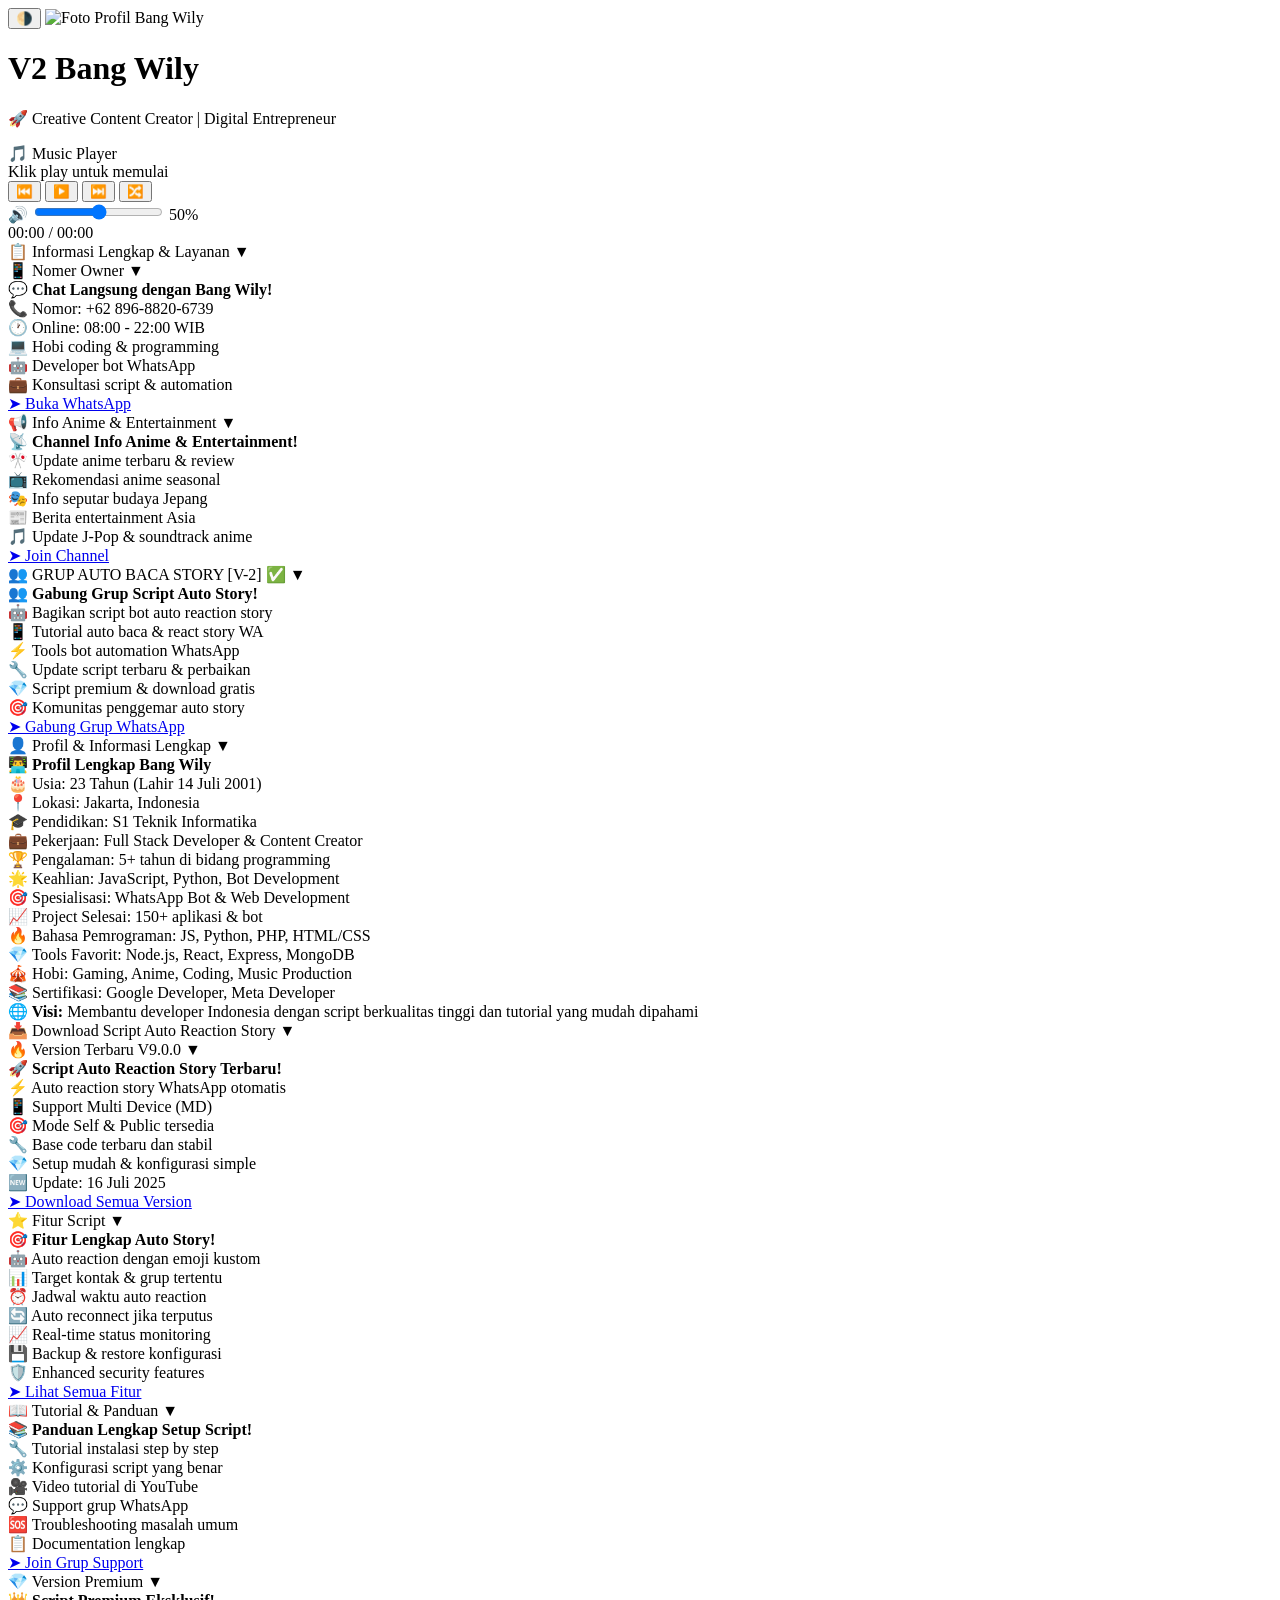
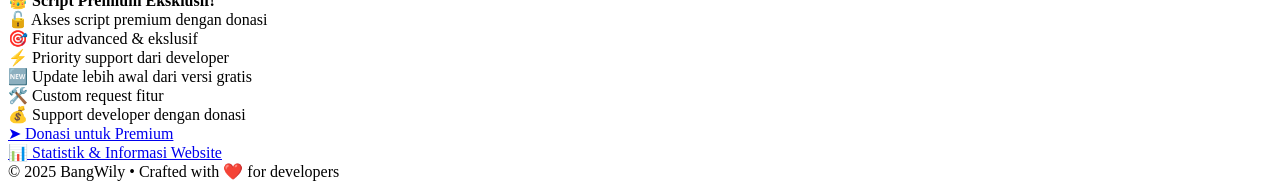
==== index.html @ 08a94387 "Add files via upload" ====
<!DOCTYPE html>
<html lang="id">
<head>
  <meta charset="UTF-8" />
  <meta name="viewport" content="width=device-width, initial-scale=1.0"/>
  <title>V2 BANG WILY</title>
  <link rel="icon" type="image/jpeg" href="https://files.catbox.moe/azbrp4.jpg">
  <link rel="shortcut icon" type="image/jpeg" href="https://files.catbox.moe/azbrp4.jpg">
  <link rel="stylesheet" href="style.css">
</head>
<body data-theme="dark">

  <div class="container">
    <button class="toggle-theme" onclick="toggleTheme()" aria-label="Toggle theme">🌗</button>

    <img src="https://files.catbox.moe/zrezka.jpg" alt="Foto Profil Bang Wily" class="profile" />
    <h1>V2 Bang Wily</h1>
    <p class="role">🚀 Creative Content Creator | Digital Entrepreneur</p>
    <div class="typing-text" id="typing"></div>

    <div class="music-player-content">
      <div class="music-info">
        <div class="track-name" id="track-name">🎵 Music Player</div>
        <div class="track-artist" id="track-artist">Klik play untuk memulai</div>
      </div>

      <div class="music-animation" id="music-animation">
        <div class="music-bar"></div>
        <div class="music-bar"></div>
        <div class="music-bar"></div>
        <div class="music-bar"></div>
        <div class="music-bar"></div>
      </div>

      <div class="music-controls">
        <button class="music-control-btn" onclick="previousTrack()" aria-label="Previous track">⏮️</button>
        <button class="music-btn" onclick="toggleMusic()" aria-label="Play/Pause">▶️</button>
        <button class="music-control-btn" onclick="nextTrack()" aria-label="Next track">⏭️</button>
        <button class="music-control-btn" onclick="toggleShuffle()" aria-label="Toggle shuffle">🔀</button>
      </div>

      <div class="volume-control">
        <div class="volume-container">
          <span class="volume-icon">🔊</span>
          <input type="range" class="volume-slider" id="volume-slider" min="0" max="100" value="50" aria-label="Volume control">
          <span class="volume-value" id="volume-value">50%</span>
        </div>
      </div>

      <div class="music-progress">
        <div class="progress-bar" id="progress-bar" aria-label="Music progress">
          <div class="progress-fill" id="progress-fill"></div>
        </div>
        <div class="music-time" id="music-time">00:00 / 00:00</div>
      </div>
    </div>

    <div class="main-spoiler-container">
      <div class="main-spoiler-header" onclick="toggleSpoiler('allinfo')">
        <span>📋 Informasi Lengkap & Layanan</span>
        <span class="spoiler-arrow" id="allinfo-arrow">▼</span>
      </div>
      <div class="spoiler-content" id="allinfo-content">
        <div class="sub-spoiler-grid">
          
          <div class="sub-spoiler-box" onclick="toggleSubSpoiler('whatsapp')">
            <div class="sub-spoiler-header">
              <span class="sub-spoiler-icon">📱</span>
              <span class="sub-spoiler-title">Nomer Owner</span>
              <span class="sub-spoiler-arrow" id="whatsapp-sub-arrow">▼</span>
            </div>
            <div class="sub-spoiler-content" id="whatsapp-sub-content">
              <div class="sub-spoiler-info">
                <strong>💬 Chat Langsung dengan Bang Wily!</strong><br>
                📞 Nomor: +62 896-8820-6739<br>
                🕐 Online: 08:00 - 22:00 WIB<br>
                💻 Hobi coding & programming<br>
                🤖 Developer bot WhatsApp<br>
                💼 Konsultasi script & automation<br>
                <a href="https://wa.me/6289688206739" target="_blank" class="sub-button">➤ Buka WhatsApp</a>
              </div>
            </div>
          </div>

          <div class="sub-spoiler-box" onclick="toggleSubSpoiler('wachannel')">
            <div class="sub-spoiler-header">
              <span class="sub-spoiler-icon">📢</span>
              <span class="sub-spoiler-title">Info Anime & Entertainment</span>
              <span class="sub-spoiler-arrow" id="wachannel-sub-arrow">▼</span>
            </div>
            <div class="sub-spoiler-content" id="wachannel-sub-content">
              <div class="sub-spoiler-info">
                <strong>📡 Channel Info Anime & Entertainment!</strong><br>
                🎌 Update anime terbaru & review<br>
                📺 Rekomendasi anime seasonal<br>
                🎭 Info seputar budaya Jepang<br>
                📰 Berita entertainment Asia<br>
                🎵 Update J-Pop & soundtrack anime<br>
                <a href="https://www.whatsapp.com/channel/0029VaiyhS37IUYSuDJoJj1L" target="_blank" class="sub-button">➤ Join Channel</a>
              </div>
            </div>
          </div>

          <div class="sub-spoiler-box" onclick="toggleSubSpoiler('whatsappgroup')">
            <div class="sub-spoiler-header">
              <span class="sub-spoiler-icon">👥</span>
              <span class="sub-spoiler-title">GRUP AUTO BACA STORY [V-2] ✅</span>
              <span class="sub-spoiler-arrow" id="whatsappgroup-sub-arrow">▼</span>
            </div>
            <div class="sub-spoiler-content" id="whatsappgroup-sub-content">
              <div class="sub-spoiler-info">
                <strong>👥 Gabung Grup Script Auto Story!</strong><br>
                🤖 Bagikan script bot auto reaction story<br>
                📱 Tutorial auto baca & react story WA<br>
                ⚡ Tools bot automation WhatsApp<br>
                🔧 Update script terbaru & perbaikan<br>
                💎 Script premium & download gratis<br>
                🎯 Komunitas penggemar auto story<br>
                <a href="https://chat.whatsapp.com/KfQ6UV17agpLuqHGTOeh9g" target="_blank" class="sub-button">➤ Gabung Grup WhatsApp</a>
              </div>
            </div>
          </div>

          

          <div class="sub-spoiler-box" onclick="toggleSubSpoiler('age')">
            <div class="sub-spoiler-header">
              <span class="sub-spoiler-icon">👤</span>
              <span class="sub-spoiler-title">Profil & Informasi Lengkap</span>
              <span class="sub-spoiler-arrow" id="age-sub-arrow">▼</span>
            </div>
            <div class="sub-spoiler-content" id="age-sub-content">
              <div class="sub-spoiler-info">
                <strong>👨‍💻 Profil Lengkap Bang Wily</strong><br>
                🎂 Usia: 23 Tahun (Lahir 14 Juli 2001)<br>
                📍 Lokasi: Jakarta, Indonesia<br>
                🎓 Pendidikan: S1 Teknik Informatika<br>
                💼 Pekerjaan: Full Stack Developer & Content Creator<br>
                🏆 Pengalaman: 5+ tahun di bidang programming<br>
                🌟 Keahlian: JavaScript, Python, Bot Development<br>
                🎯 Spesialisasi: WhatsApp Bot & Web Development<br>
                📈 Project Selesai: 150+ aplikasi & bot<br>
                🔥 Bahasa Pemrograman: JS, Python, PHP, HTML/CSS<br>
                💎 Tools Favorit: Node.js, React, Express, MongoDB<br>
                🎪 Hobi: Gaming, Anime, Coding, Music Production<br>
                📚 Sertifikasi: Google Developer, Meta Developer<br>
                <strong>🌐 Visi:</strong> Membantu developer Indonesia dengan script berkualitas tinggi dan tutorial yang mudah dipahami
              </div>
            </div>
          </div>

        </div>
      </div>
    </div>

    <div class="main-spoiler-container" id="download-script-spoiler">
      <div class="main-spoiler-header" onclick="toggleSpoiler('downloadscript')">
        <span>📥 Download Script Auto Reaction Story</span>
        <span class="spoiler-arrow" id="downloadscript-arrow">▼</span>
      </div>
      <div class="spoiler-content" id="downloadscript-content">
        <div class="sub-spoiler-grid">
          
          <div class="sub-spoiler-box" onclick="toggleSubSpoiler('latestversion')">
            <div class="sub-spoiler-header">
              <span class="sub-spoiler-icon">🔥</span>
              <span class="sub-spoiler-title">Version Terbaru V9.0.0</span>
              <span class="sub-spoiler-arrow" id="latestversion-sub-arrow">▼</span>
            </div>
            <div class="sub-spoiler-content" id="latestversion-sub-content">
              <div class="sub-spoiler-info">
                <strong>🚀 Script Auto Reaction Story Terbaru!</strong><br>
                ⚡ Auto reaction story WhatsApp otomatis<br>
                📱 Support Multi Device (MD)<br>
                🎯 Mode Self & Public tersedia<br>
                🔧 Base code terbaru dan stabil<br>
                💎 Setup mudah & konfigurasi simple<br>
                🆕 Update: 16 Juli 2025<br>
                <a href="linkdownload.html" class="sub-button">➤ Download Semua Version</a>
              </div>
            </div>
          </div>

          <div class="sub-spoiler-box" onclick="toggleSubSpoiler('features')">
            <div class="sub-spoiler-header">
              <span class="sub-spoiler-icon">⭐</span>
              <span class="sub-spoiler-title">Fitur Script</span>
              <span class="sub-spoiler-arrow" id="features-sub-arrow">▼</span>
            </div>
            <div class="sub-spoiler-content" id="features-sub-content">
              <div class="sub-spoiler-info">
                <strong>🎯 Fitur Lengkap Auto Story!</strong><br>
                🤖 Auto reaction dengan emoji kustom<br>
                📊 Target kontak & grup tertentu<br>
                ⏰ Jadwal waktu auto reaction<br>
                🔄 Auto reconnect jika terputus<br>
                📈 Real-time status monitoring<br>
                💾 Backup & restore konfigurasi<br>
                🛡️ Enhanced security features<br>
                <a href="linkdownload.html" class="sub-button">➤ Lihat Semua Fitur</a>
              </div>
            </div>
          </div>

          <div class="sub-spoiler-box" onclick="toggleSubSpoiler('tutorial')">
            <div class="sub-spoiler-header">
              <span class="sub-spoiler-icon">📖</span>
              <span class="sub-spoiler-title">Tutorial & Panduan</span>
              <span class="sub-spoiler-arrow" id="tutorial-sub-arrow">▼</span>
            </div>
            <div class="sub-spoiler-content" id="tutorial-sub-content">
              <div class="sub-spoiler-info">
                <strong>📚 Panduan Lengkap Setup Script!</strong><br>
                🔧 Tutorial instalasi step by step<br>
                ⚙️ Konfigurasi script yang benar<br>
                🎥 Video tutorial di YouTube<br>
                💬 Support grup WhatsApp<br>
                🆘 Troubleshooting masalah umum<br>
                📋 Documentation lengkap<br>
                <a href="https://chat.whatsapp.com/KfQ6UV17agpLuqHGTOeh9g" target="_blank" class="sub-button">➤ Join Grup Support</a>
              </div>
            </div>
          </div>

          <div class="sub-spoiler-box" onclick="toggleSubSpoiler('premium')">
            <div class="sub-spoiler-header">
              <span class="sub-spoiler-icon">💎</span>
              <span class="sub-spoiler-title">Version Premium</span>
              <span class="sub-spoiler-arrow" id="premium-sub-arrow">▼</span>
            </div>
            <div class="sub-spoiler-content" id="premium-sub-content">
              <div class="sub-spoiler-info">
                <strong>👑 Script Premium Eksklusif!</strong><br>
                🔓 Akses script premium dengan donasi<br>
                🎯 Fitur advanced & ekslusif<br>
                ⚡ Priority support dari developer<br>
                🆕 Update lebih awal dari versi gratis<br>
                🛠️ Custom request fitur<br>
                💰 Support developer dengan donasi<br>
                <a href="https://saweria.co/bangwily" target="_blank" class="sub-button">➤ Donasi untuk Premium</a>
              </div>
            </div>
          </div>

        </div>
      </div>
    </div>

    <a href="statis.html" class="modern-button">
      <span>📊</span>
      <span>Statistik & Informasi Website</span>
    </a>

    <footer>© 2025 BangWily • Crafted with ❤️ for developers</footer>
  </div>

  <script src="main.js"></script>
  <script src="music-player.js"></script>
</body>
</html>
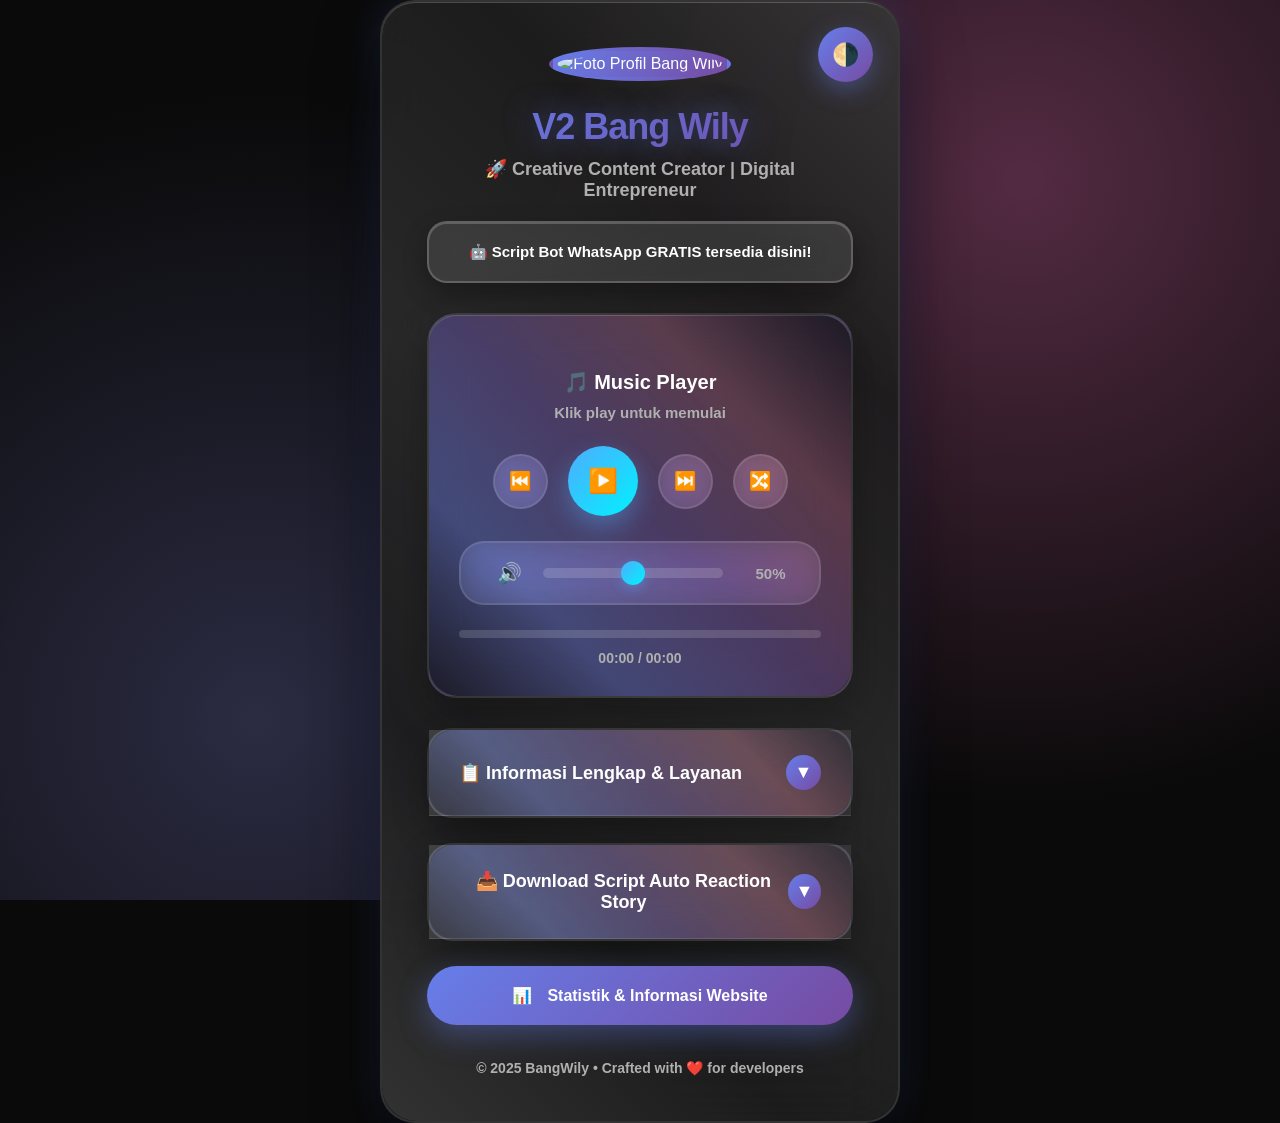
==== commit 368c367e: "Update index.html" ====
--- a/index.html
+++ b/index.html
@@ -164,7 +164,7 @@
           <div class="sub-spoiler-box" onclick="toggleSubSpoiler('latestversion')">
             <div class="sub-spoiler-header">
               <span class="sub-spoiler-icon">🔥</span>
-              <span class="sub-spoiler-title">Version Terbaru V9.0.0</span>
+              <span class="sub-spoiler-title">DOWNLOAD SCRIPT BOT WHATSAPP</span>
               <span class="sub-spoiler-arrow" id="latestversion-sub-arrow">▼</span>
             </div>
             <div class="sub-spoiler-content" id="latestversion-sub-content">
@@ -257,4 +257,4 @@
   <script src="main.js"></script>
   <script src="music-player.js"></script>
 </body>
-</html>+</html>
--- a/style.css
+++ b/style.css
@@ -0,0 +1,895 @@
+:root {
+  --bg-color: #0a0a0a;
+  --card-color: rgba(30, 30, 30, 0.9);
+  --text-color: #ffffff;
+  --subtext-color: #b0b0b0;
+  --button-color: #2a2a2a;
+  --button-hover: #3a3a3a;
+  --gray-bar: #666;
+  --primary-gradient: linear-gradient(135deg, #667eea 0%, #764ba2 100%);
+  --secondary-gradient: linear-gradient(135deg, #f093fb 0%, #f5576c 100%);
+  --success-gradient: linear-gradient(135deg, #4facfe 0%, #00f2fe 100%);
+  --accent-color: #667eea;
+  --neon-blue: #00d4ff;
+  --neon-purple: #9d4edd;
+  --glassmorphism: rgba(255, 255, 255, 0.1);
+}
+
+[data-theme="light"] {
+  --bg-color: #f8f9fa;
+  --card-color: rgba(255, 255, 255, 0.95);
+  --text-color: #2c3e50;
+  --subtext-color: #6c757d;
+  --button-color: #e9ecef;
+  --button-hover: #dee2e6;
+  --gray-bar: #adb5bd;
+  --accent-color: #667eea;
+  --glassmorphism: rgba(0, 0, 0, 0.1);
+}
+
+* {
+  box-sizing: border-box;
+  margin: 0;
+  padding: 0;
+}
+
+body {
+  font-family: 'Inter', 'Segoe UI', sans-serif;
+  background: var(--bg-color);
+  background-image: 
+    radial-gradient(circle at 20% 80%, rgba(120, 119, 198, 0.3) 0%, transparent 50%),
+    radial-gradient(circle at 80% 20%, rgba(255, 119, 198, 0.3) 0%, transparent 50%),
+    url('https://files.catbox.moe/zrezka.jpg');
+  background-size: cover;
+  background-position: center;
+  background-attachment: fixed;
+  color: var(--text-color);
+  min-height: 100vh;
+  display: flex;
+  align-items: center;
+  justify-content: center;
+  overflow-x: hidden;
+}
+
+.container {
+  background: var(--card-color);
+  backdrop-filter: blur(30px);
+  border: 2px solid var(--glassmorphism);
+  border-radius: 35px;
+  padding: 45px;
+  width: 95%;
+  max-width: 520px;
+  box-shadow: 
+    0 30px 60px rgba(0, 0, 0, 0.6),
+    inset 0 1px 0 rgba(255, 255, 255, 0.2),
+    0 0 40px rgba(102, 126, 234, 0.2);
+  text-align: center;
+  position: relative;
+  overflow: hidden;
+}
+
+.container::before {
+  content: '';
+  position: absolute;
+  top: 0;
+  left: 0;
+  right: 0;
+  bottom: 0;
+  background: linear-gradient(45deg, 
+    rgba(255, 255, 255, 0.1) 0%, 
+    transparent 25%,
+    rgba(255, 255, 255, 0.05) 50%,
+    transparent 75%,
+    rgba(255, 255, 255, 0.1) 100%);
+  border-radius: 35px;
+  pointer-events: none;
+}
+
+.container > * {
+  position: relative;
+  z-index: 1;
+}
+
+img.profile {
+  width: 150px;
+  height: 150px;
+  border-radius: 50%;
+  object-fit: cover;
+  border: 4px solid transparent;
+  background: var(--primary-gradient);
+  padding: 4px;
+  margin-bottom: 25px;
+}
+
+img.profile:hover {
+  transform: scale(1.08) rotate(5deg);
+}
+
+h1 {
+  font-size: 36px;
+  margin-bottom: 10px;
+  background: var(--primary-gradient);
+  background-clip: text;
+  -webkit-background-clip: text;
+  -webkit-text-fill-color: transparent;
+  font-weight: 800;
+  letter-spacing: -1px;
+  text-shadow: 0 0 30px rgba(102, 126, 234, 0.5);
+}
+
+p.role {
+  color: var(--subtext-color);
+  margin-bottom: 20px;
+  font-size: 18px;
+  font-weight: 600;
+}
+
+.typing-text {
+  font-size: 15px;
+  color: var(--text-color);
+  height: auto;
+  margin-bottom: 30px;
+  font-weight: 600;
+  background: rgba(255, 255, 255, 0.1);
+  backdrop-filter: blur(20px);
+  border: 2px solid rgba(255, 255, 255, 0.2);
+  border-radius: 20px;
+  padding: 20px 25px;
+  position: relative;
+  overflow: hidden;
+  box-shadow: 
+    0 10px 25px rgba(0, 0, 0, 0.3),
+    inset 0 1px 0 rgba(255, 255, 255, 0.2);
+  min-height: 60px;
+  display: flex;
+  align-items: center;
+  justify-content: center;
+  text-align: center;
+}
+
+.typing-text:hover {
+  transform: translateY(-2px);
+  box-shadow: 
+    0 15px 35px rgba(0, 0, 0, 0.4),
+    inset 0 1px 0 rgba(255, 255, 255, 0.3);
+}
+
+.modern-button {
+  background: var(--primary-gradient);
+  padding: 20px 30px;
+  margin: 15px 0;
+  border-radius: 50px;
+  color: white;
+  display: flex;
+  align-items: center;
+  justify-content: center;
+  gap: 15px;
+  text-decoration: none;
+  font-weight: 700;
+  font-size: 16px;
+  border: none;
+  cursor: pointer;
+  position: relative;
+  overflow: hidden;
+  box-shadow: 0 10px 30px rgba(102, 126, 234, 0.4);
+}
+
+.modern-button::before {
+  content: '';
+  position: absolute;
+  top: 0;
+  left: -100%;
+  width: 100%;
+  height: 100%;
+  background: linear-gradient(90deg, transparent, rgba(255, 255, 255, 0.3), transparent);
+}
+
+.modern-button:hover {
+  transform: translateY(-5px) scale(1.03);
+  box-shadow: 0 20px 40px rgba(102, 126, 234, 0.5);
+  background: linear-gradient(135deg, #7c4dff 0%, #536dfe 100%);
+}
+
+.modern-button:hover::before {
+  left: 100%;
+}
+
+.modern-button:active {
+  transform: translateY(-2px) scale(0.98);
+}
+
+.music-player-content {
+  background: 
+    linear-gradient(135deg, 
+      rgba(102, 126, 234, 0.2) 0%, 
+      rgba(118, 75, 162, 0.2) 100%),
+    url('https://files.catbox.moe/9cq0yk.jpg');
+  background-size: cover;
+  background-position: center;
+  background-repeat: no-repeat;
+  backdrop-filter: blur(20px);
+  border-radius: 30px;
+  padding: 30px;
+  border: 2px solid var(--glassmorphism);
+  box-shadow: 
+    0 20px 40px rgba(0, 0, 0, 0.3),
+    inset 0 1px 0 rgba(255, 255, 255, 0.2);
+  margin: 30px 0;
+  position: relative;
+  overflow: hidden;
+}
+
+.music-player-content::before {
+  content: '';
+  position: absolute;
+  top: 0;
+  left: 0;
+  right: 0;
+  bottom: 0;
+  background: linear-gradient(45deg, 
+    rgba(0, 0, 0, 0.4) 0%, 
+    rgba(102, 126, 234, 0.3) 25%,
+    rgba(118, 75, 162, 0.3) 50%,
+    rgba(255, 107, 107, 0.2) 75%,
+    rgba(0, 0, 0, 0.4) 100%);
+  border-radius: 30px;
+  pointer-events: none;
+}
+
+.music-player-content > * {
+  position: relative;
+  z-index: 2;
+}
+
+.music-info {
+  text-align: center;
+  margin: 25px 0;
+}
+
+.track-name {
+  font-size: 20px;
+  color: var(--text-color);
+  font-weight: 800;
+  margin-bottom: 10px;
+}
+
+.track-artist {
+  font-size: 15px;
+  color: var(--subtext-color);
+  font-weight: 600;
+}
+
+.music-controls {
+  display: flex;
+  gap: 20px;
+  align-items: center;
+  justify-content: center;
+  margin: 25px 0;
+}
+
+.music-btn {
+  background: var(--success-gradient);
+  color: white;
+  border: none;
+  padding: 20px;
+  border-radius: 50%;
+  cursor: pointer;
+  font-weight: 800;
+  box-shadow: 0 10px 25px rgba(79, 172, 254, 0.4);
+  font-size: 24px;
+  width: 70px;
+  height: 70px;
+  display: flex;
+  align-items: center;
+  justify-content: center;
+}
+
+.music-btn:hover {
+  transform: translateY(-5px) scale(1.15);
+  box-shadow: 0 15px 35px rgba(79, 172, 254, 0.6);
+}
+
+.music-control-btn {
+  background: rgba(255, 255, 255, 0.1);
+  color: var(--text-color);
+  border: 2px solid var(--glassmorphism);
+  padding: 15px;
+  border-radius: 50%;
+  cursor: pointer;
+  font-size: 18px;
+  width: 55px;
+  height: 55px;
+  display: flex;
+  align-items: center;
+  justify-content: center;
+  backdrop-filter: blur(10px);
+}
+
+.music-control-btn:hover {
+  background: rgba(255, 255, 255, 0.2);
+  transform: translateY(-3px) scale(1.1);
+  box-shadow: 0 8px 25px rgba(0, 0, 0, 0.3);
+}
+
+.music-control-btn.shuffle-active {
+  background: var(--secondary-gradient);
+  color: white;
+  box-shadow: 0 8px 25px rgba(240, 147, 251, 0.4);
+}
+
+.main-spoiler-container {
+  margin: 25px 0;
+  border-radius: 25px;
+  overflow: visible;
+  background: 
+    linear-gradient(135deg, 
+      rgba(102, 126, 234, 0.15) 0%, 
+      rgba(118, 75, 162, 0.15) 100%),
+    url('https://files.catbox.moe/k93r4y.jpg');
+  background-size: cover;
+  background-position: center;
+  background-repeat: no-repeat;
+  backdrop-filter: blur(25px);
+  border: 2px solid var(--glassmorphism);
+  box-shadow: 0 15px 35px rgba(0, 0, 0, 0.3);
+  position: relative;
+  overflow: visible;
+}
+
+#download-script-spoiler {
+  background: 
+    linear-gradient(135deg, 
+      rgba(102, 126, 234, 0.15) 0%, 
+      rgba(118, 75, 162, 0.15) 100%),
+    url('https://files.catbox.moe/locioz.jpg');
+  background-size: cover;
+  background-position: center;
+  background-repeat: no-repeat;
+}
+
+.main-spoiler-container::before {
+  content: '';
+  position: absolute;
+  top: 0;
+  left: 0;
+  right: 0;
+  bottom: 0;
+  background: linear-gradient(45deg, 
+    rgba(0, 0, 0, 0.4) 0%, 
+    rgba(102, 126, 234, 0.3) 25%,
+    rgba(118, 75, 162, 0.3) 50%,
+    rgba(255, 107, 107, 0.2) 75%,
+    rgba(0, 0, 0, 0.4) 100%);
+  border-radius: 25px;
+  pointer-events: none;
+  z-index: 1;
+}
+
+.main-spoiler-container > * {
+  position: relative;
+  z-index: 2;
+}
+
+.main-spoiler-header {
+  background: linear-gradient(135deg, 
+    rgba(255, 255, 255, 0.15) 0%, 
+    rgba(255, 255, 255, 0.08) 100%);
+  padding: 25px 30px;
+  color: var(--text-color);
+  display: flex;
+  align-items: center;
+  justify-content: space-between;
+  cursor: pointer;
+  font-weight: 700;
+  font-size: 18px;
+  border-bottom: 1px solid rgba(255, 255, 255, 0.1);
+  position: relative;
+}
+
+.main-spoiler-header::before {
+  content: '';
+  position: absolute;
+  left: 0;
+  bottom: 0;
+  width: 0;
+  height: 3px;
+  background: var(--primary-gradient);
+}
+
+.main-spoiler-header:hover {
+  background: linear-gradient(135deg, 
+    rgba(255, 255, 255, 0.2) 0%, 
+    rgba(255, 255, 255, 0.12) 100%);
+}
+
+.main-spoiler-header:hover::before {
+  width: 100%;
+}
+
+.sub-spoiler-grid {
+  display: grid;
+  grid-template-columns: repeat(auto-fit, minmax(300px, 1fr));
+  gap: 20px;
+  padding: 30px;
+  overflow: visible;
+}
+
+.sub-spoiler-box {
+  background: rgba(255, 255, 255, 0.08);
+  border: 2px solid var(--glassmorphism);
+  border-radius: 20px;
+  overflow: visible;
+  cursor: pointer;
+  backdrop-filter: blur(15px);
+}
+
+.sub-spoiler-box:hover {
+  transform: translateY(-3px);
+  box-shadow: 0 15px 30px rgba(0, 0, 0, 0.4);
+  border-color: rgba(102, 126, 234, 0.3);
+}
+
+.sub-spoiler-header {
+  background: linear-gradient(135deg, 
+    rgba(102, 126, 234, 0.2) 0%, 
+    rgba(118, 75, 162, 0.2) 100%);
+  padding: 20px;
+  display: flex;
+  align-items: center;
+  gap: 15px;
+  border-bottom: 1px solid rgba(255, 255, 255, 0.1);
+}
+
+.sub-spoiler-icon {
+  font-size: 24px;
+  min-width: 30px;
+}
+
+.sub-spoiler-title {
+  flex: 1;
+  font-weight: 700;
+  font-size: 16px;
+  color: var(--text-color);
+}
+
+.sub-spoiler-arrow {
+  font-size: 14px;
+  background: var(--primary-gradient);
+  border-radius: 50%;
+  width: 30px;
+  height: 30px;
+  display: flex;
+  align-items: center;
+  justify-content: center;
+  color: white;
+  font-weight: bold;
+}
+
+.sub-spoiler-arrow.open {
+  transform: rotate(180deg);
+  background: var(--success-gradient);
+}
+
+.sub-spoiler-content {
+  max-height: 0;
+  overflow: hidden;
+  padding: 0;
+}
+
+.sub-spoiler-content.open {
+  max-height: none;
+  overflow: visible;
+  padding: 20px;
+}
+
+.sub-spoiler-info {
+  font-size: 15px;
+  color: var(--subtext-color);
+  line-height: 1.7;
+  background: rgba(0, 0, 0, 0.1);
+  padding: 20px;
+  border-radius: 15px;
+  border: 1px solid var(--glassmorphism);
+}
+
+.sub-spoiler-info strong {
+  color: var(--text-color);
+  display: block;
+  margin-bottom: 15px;
+  font-size: 17px;
+  font-weight: 800;
+  background: var(--primary-gradient);
+  background-clip: text;
+  -webkit-background-clip: text;
+  -webkit-text-fill-color: transparent;
+}
+
+.sub-button {
+  display: inline-block;
+  margin-top: 15px;
+  padding: 12px 25px;
+  background: var(--success-gradient);
+  color: white;
+  text-decoration: none;
+  border-radius: 25px;
+  font-weight: 700;
+  box-shadow: 0 6px 15px rgba(79, 172, 254, 0.4);
+  font-size: 14px;
+}
+
+.sub-button:hover {
+  transform: translateY(-2px) scale(1.03);
+  box-shadow: 0 8px 20px rgba(79, 172, 254, 0.6);
+}
+
+.spoiler-container {
+  margin: 25px 0;
+  border-radius: 25px;
+  overflow: hidden;
+  background: linear-gradient(135deg, 
+    rgba(102, 126, 234, 0.15) 0%, 
+    rgba(118, 75, 162, 0.15) 100%);
+  backdrop-filter: blur(25px);
+  border: 2px solid var(--glassmorphism);
+  box-shadow: 0 15px 35px rgba(0, 0, 0, 0.3);
+}
+
+.spoiler-container:hover {
+  transform: translateY(-3px);
+  box-shadow: 0 20px 50px rgba(0, 0, 0, 0.4);
+  border-color: rgba(102, 126, 234, 0.3);
+}
+
+.spoiler-header {
+  background: linear-gradient(135deg, 
+    rgba(255, 255, 255, 0.15) 0%, 
+    rgba(255, 255, 255, 0.08) 100%);
+  padding: 25px 30px;
+  color: var(--text-color);
+  display: flex;
+  align-items: center;
+  justify-content: space-between;
+  cursor: pointer;
+  font-weight: 700;
+  font-size: 17px;
+  border-bottom: 1px solid rgba(255, 255, 255, 0.1);
+  position: relative;
+}
+
+.spoiler-header::before {
+  content: '';
+  position: absolute;
+  left: 0;
+  bottom: 0;
+  width: 0;
+  height: 3px;
+  background: var(--primary-gradient);
+}
+
+.spoiler-header:hover {
+  background: linear-gradient(135deg, 
+    rgba(255, 255, 255, 0.2) 0%, 
+    rgba(255, 255, 255, 0.12) 100%);
+}
+
+.spoiler-header:hover::before {
+  width: 100%;
+}
+
+.spoiler-arrow {
+  font-size: 18px;
+  background: var(--primary-gradient);
+  border-radius: 50%;
+  width: 35px;
+  height: 35px;
+  display: flex;
+  align-items: center;
+  justify-content: center;
+  color: white;
+  font-weight: bold;
+}
+
+.spoiler-arrow.open {
+  transform: rotate(180deg);
+  background: var(--success-gradient);
+}
+
+.spoiler-content {
+  max-height: 0;
+  overflow: hidden;
+  padding: 0;
+  background: rgba(0, 0, 0, 0.1);
+}
+
+.spoiler-content.open {
+  max-height: none;
+  overflow: visible;
+  padding: 30px;
+}
+
+.spoiler-info {
+  font-size: 16px;
+  color: var(--subtext-color);
+  line-height: 1.8;
+  background: rgba(255, 255, 255, 0.08);
+  padding: 25px;
+  border-radius: 20px;
+  border: 2px solid var(--glassmorphism);
+  backdrop-filter: blur(15px);
+}
+
+.spoiler-info strong {
+  color: var(--text-color);
+  display: block;
+  margin-bottom: 18px;
+  font-size: 19px;
+  font-weight: 800;
+  background: var(--primary-gradient);
+  background-clip: text;
+  -webkit-background-clip: text;
+  -webkit-text-fill-color: transparent;
+}
+
+.spoiler-info a {
+  display: inline-block;
+  margin-top: 20px;
+  padding: 15px 30px;
+  background: var(--success-gradient);
+  color: white;
+  text-decoration: none;
+  border-radius: 50px;
+  font-weight: 700;
+  box-shadow: 0 8px 20px rgba(79, 172, 254, 0.4);
+}
+
+.spoiler-info a:hover {
+  transform: translateY(-3px) scale(1.05);
+  box-shadow: 0 12px 30px rgba(79, 172, 254, 0.6);
+}
+
+.toggle-theme {
+  position: absolute;
+  top: 25px;
+  right: 25px;
+  background: var(--primary-gradient);
+  border: none;
+  border-radius: 50%;
+  width: 55px;
+  height: 55px;
+  font-size: 22px;
+  color: white;
+  cursor: pointer;
+  display: flex;
+  align-items: center;
+  justify-content: center;
+  box-shadow: 0 8px 25px rgba(102, 126, 234, 0.4);
+}
+
+.toggle-theme:hover {
+  transform: rotate(180deg) scale(1.15);
+  box-shadow: 0 12px 35px rgba(102, 126, 234, 0.6);
+}
+
+.volume-control {
+  margin: 25px 0;
+}
+
+.volume-container {
+  display: flex;
+  align-items: center;
+  justify-content: center;
+  gap: 18px;
+  padding: 18px 25px;
+  background: rgba(255, 255, 255, 0.08);
+  border-radius: 25px;
+  border: 2px solid var(--glassmorphism);
+  backdrop-filter: blur(15px);
+}
+
+.volume-icon {
+  font-size: 20px;
+  min-width: 30px;
+}
+
+.volume-slider {
+  flex: 1;
+  max-width: 180px;
+  height: 10px;
+  background: rgba(255, 255, 255, 0.15);
+  border-radius: 5px;
+  outline: none;
+  cursor: pointer;
+  -webkit-appearance: none;
+  appearance: none;
+}
+
+.volume-slider::-webkit-slider-thumb {
+  -webkit-appearance: none;
+  appearance: none;
+  width: 24px;
+  height: 24px;
+  background: var(--success-gradient);
+  border-radius: 50%;
+  cursor: pointer;
+  box-shadow: 0 4px 12px rgba(79, 172, 254, 0.4);
+}
+
+.volume-slider::-webkit-slider-thumb:hover {
+  transform: scale(1.3);
+  box-shadow: 0 6px 18px rgba(79, 172, 254, 0.6);
+}
+
+.volume-value {
+  font-size: 15px;
+  color: var(--subtext-color);
+  min-width: 45px;
+  text-align: right;
+  font-weight: 700;
+}
+
+.music-progress {
+  margin-top: 25px;
+}
+
+.progress-bar {
+  width: 100%;
+  height: 8px;
+  background: rgba(255, 255, 255, 0.15);
+  border-radius: 4px;
+  overflow: hidden;
+  margin-bottom: 12px;
+  cursor: pointer;
+}
+
+.progress-bar:hover {
+  height: 10px;
+}
+
+.progress-fill {
+  height: 100%;
+  background: var(--success-gradient);
+  width: 0%;
+  border-radius: 4px;
+}
+
+.music-time {
+  font-size: 14px;
+  color: var(--subtext-color);
+  font-weight: 700;
+  text-align: center;
+}
+
+.music-animation {
+  display: none;
+  justify-content: center;
+  align-items: center;
+  margin: 20px 0;
+  gap: 4px;
+}
+
+.music-animation.playing {
+  display: flex;
+}
+
+.music-bar {
+  width: 5px;
+  height: 30px;
+  background: var(--success-gradient);
+  border-radius: 3px;
+}
+
+.music-bar:nth-child(2) { }
+.music-bar:nth-child(3) { }
+.music-bar:nth-child(4) { }
+.music-bar:nth-child(5) { }
+
+footer {
+  margin-top: 35px;
+  font-size: 14px;
+  color: var(--subtext-color);
+  font-weight: 600;
+}
+
+@media (max-width: 480px) {
+  .container {
+    padding: 35px 25px;
+    width: 98%;
+    margin: 10px auto;
+  }
+
+  img.profile {
+    width: 130px;
+    height: 130px;
+  }
+
+  h1 {
+    font-size: 30px;
+  }
+
+  .modern-button {
+    padding: 18px 25px;
+    font-size: 15px;
+  }
+
+  .music-btn {
+    width: 60px;
+    height: 60px;
+    font-size: 20px;
+  }
+
+  .music-control-btn {
+    width: 50px;
+    height: 50px;
+    font-size: 16px;
+  }
+
+  .toggle-theme {
+    width: 50px;
+    height: 50px;
+    font-size: 20px;
+    top: 20px;
+    right: 20px;
+  }
+
+  .spoiler-header {
+    padding: 20px 25px;
+    font-size: 16px;
+  }
+
+  .sub-spoiler-grid {
+    grid-template-columns: 1fr;
+    gap: 15px;
+    padding: 20px;
+  }
+
+  .main-spoiler-header {
+    padding: 20px 25px;
+    font-size: 16px;
+  }
+
+  .sub-spoiler-header {
+    padding: 15px;
+    gap: 10px;
+  }
+
+  .sub-spoiler-title {
+    font-size: 14px;
+  }
+
+  .sub-spoiler-icon {
+    font-size: 20px;
+  }
+
+  .sub-spoiler-arrow {
+    width: 25px;
+    height: 25px;
+    font-size: 12px;
+  }
+
+  .sub-spoiler-info {
+    font-size: 14px;
+    padding: 15px;
+  }
+
+  .sub-button {
+    padding: 10px 20px;
+    font-size: 13px;
+  }
+}
+
+.music-btn.playing {
+}
+
+html {
+  scroll-behavior: smooth;
+}
+
+::selection {
+  background: rgba(102, 126, 234, 0.3);
+  color: var(--text-color);
+}
+
+button:focus, a:focus, input:focus {
+  outline: 2px solid var(--accent-color);
+  outline-offset: 2px;
+}
